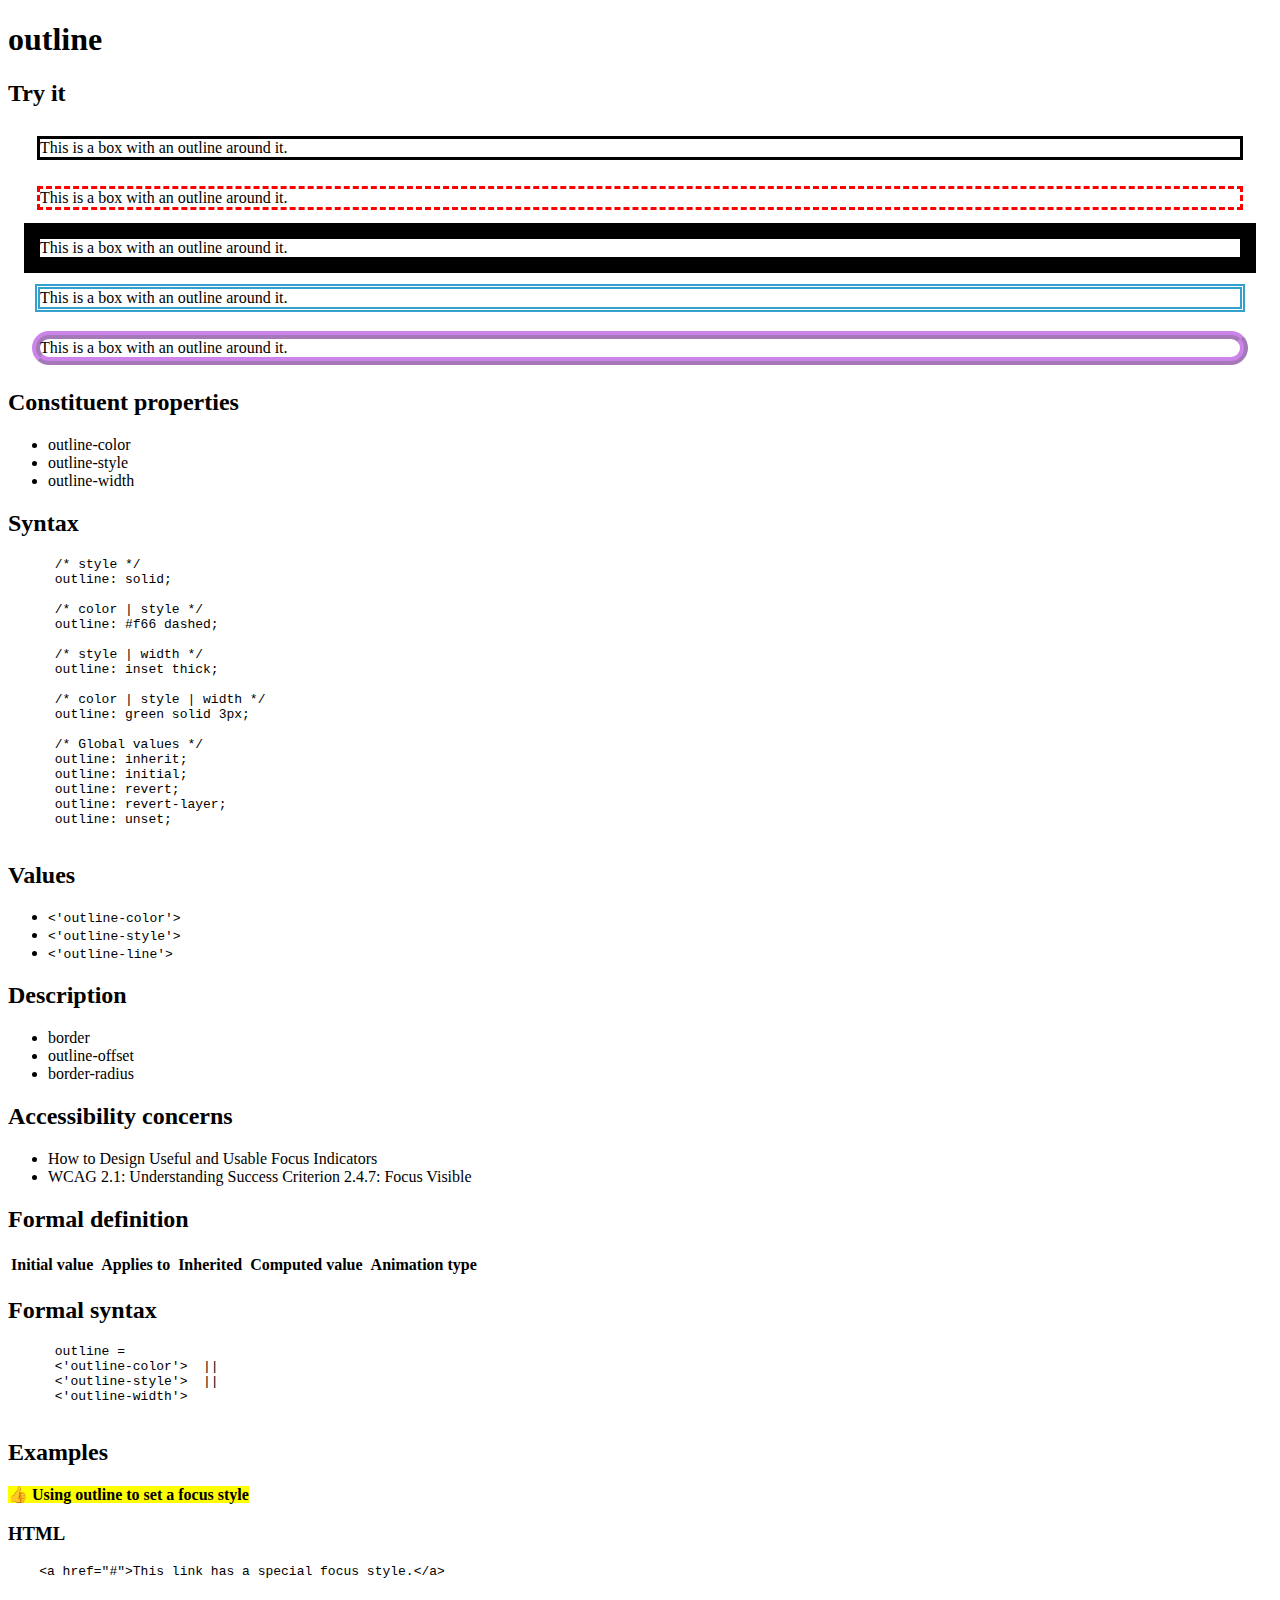
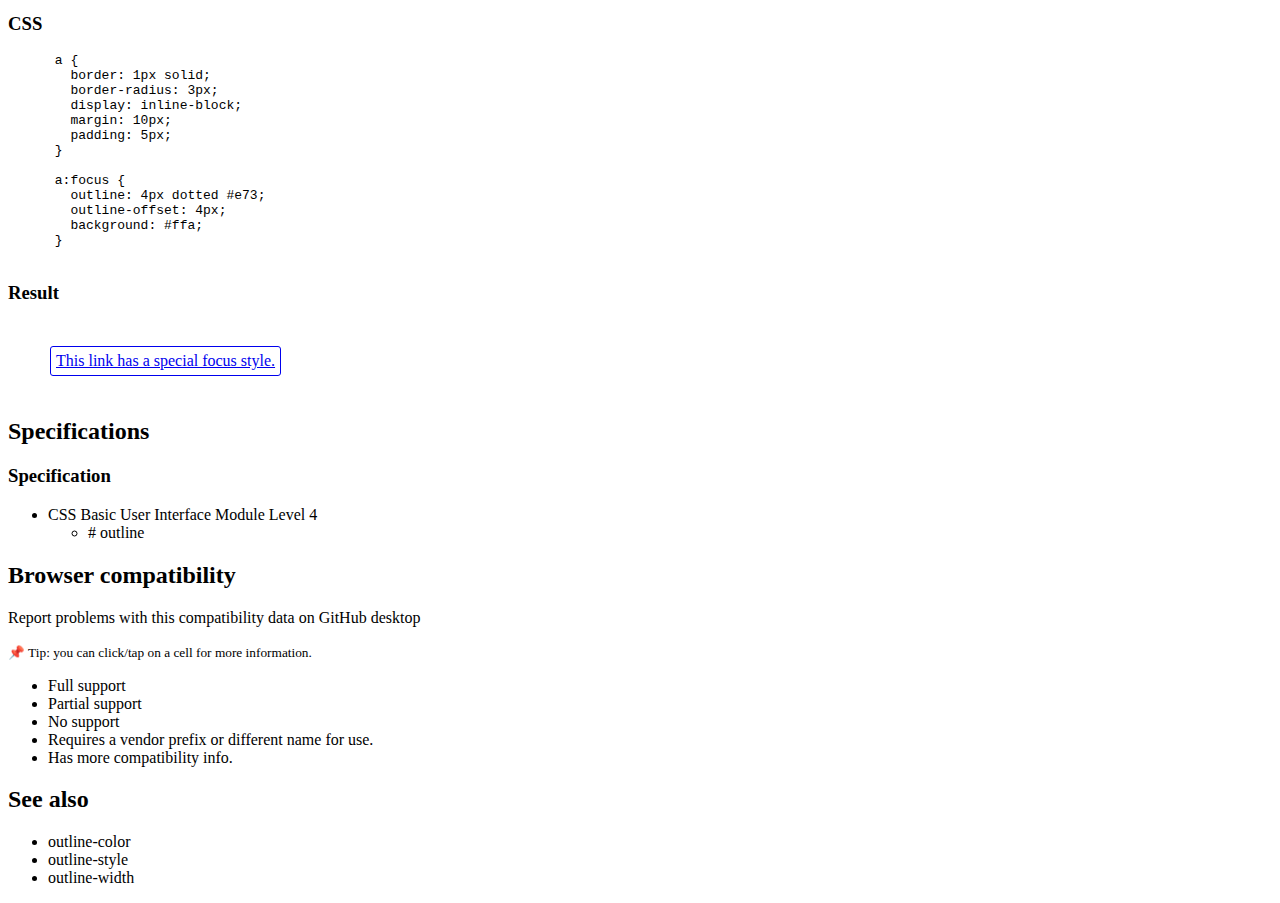
==== outline/index.html @ cb39807c "4 files added, 4 deleted: Change Directory" ====
<!DOCTYPE html>
<html lang="en">
  <head>
    <meta charset="UTF-8" />
    <meta http-equiv="X-UA-Compatible" content="IE=edge" />
    <meta name="viewport" content="width=device-width, initial-scale=1.0" />
    <title>outline</title>
    <!--
      Need a visual blank slate?
      Remove all code in `styles.css`!
    -->
    <link rel="stylesheet" href="styles.css" />
    <script type="module" src="script.js"></script>
  </head>
  <body>
    <h1>outline</h1>
    <h2>Try it</h2>
    <div class="outline1">This is a box with an outline around it.</div>
    <div class="outline2">This is a box with an outline around it.</div>
    <div class="outline3">This is a box with an outline around it.</div>
    <div class="outline4">This is a box with an outline around it.</div>
    <div class="outline5">This is a box with an outline around it.</div>
    <h2>Constituent properties</h2>
    <ul>
      <li>outline-color</li>
      <li>outline-style</li>
      <li>outline-width</li>
    </ul>
    <h2>Syntax</h2>
    <pre>
      /* style */
      outline: solid;
      
      /* color | style */
      outline: #f66 dashed;
      
      /* style | width */
      outline: inset thick;
      
      /* color | style | width */
      outline: green solid 3px;
      
      /* Global values */
      outline: inherit;
      outline: initial;
      outline: revert;
      outline: revert-layer;
      outline: unset;    
    </pre>
    <h2>Values</h2>
    <ul>
      <li><code>&lt;'outline-color'&gt;</code></li>
      <li><code>&lt;'outline-style'&gt;</code></li>
      <li><code>&lt;'outline-line'&gt;</code></li>
    </ul>
    <h2>Description</h2>
    <ul>
      <li>border</li>
      <li>outline-offset</li>
      <li>border-radius</li>
    </ul>
    <h2>Accessibility concerns</h2>
    <ul>
      <li>How to Design Useful and Usable Focus Indicators</li>
      <li>WCAG 2.1: Understanding Success Criterion 2.4.7: Focus Visible</li>
    </ul>
    <h2>Formal definition</h2>
    <table>
      <tbody>
        <th>Initial value</th>
        <td></td>
        <th>Applies to</th>
        <td></td>
        <th>Inherited</th>
        <td></td>
        <th>Computed value</th>
        <td></td>
        <th>Animation type</th>
        <td></td>
      </tbody>
    </table>
    <h2>Formal syntax</h2>
    <pre>
      outline = 
      &lt;'outline-color'&gt;  ||
      &lt;'outline-style'&gt;  ||
      &lt;'outline-width'&gt;  
    </pre>
    <h2>Examples</h2>
    <strong>👍 Using outline to set a focus style</strong>
    <h3>HTML</h3>
    <pre>
    &lt;a href="#"&gt;This link has a special focus style.&lt;/a&gt;
    </pre>
    <h3>CSS</h3>
    <pre>
      a {
        border: 1px solid;
        border-radius: 3px;
        display: inline-block;
        margin: 10px;
        padding: 5px;
      }
      
      a:focus {
        outline: 4px dotted #e73;
        outline-offset: 4px;
        background: #ffa;
      }    
    </pre>
    <h3>Result</h3>
    <div class="result">
      <a href="#">This link has a special focus style.</a>
    </div>
    <h2>Specifications</h2>
    <h3>Specification</h3>
    <ul>
      <li>
        CSS Basic User Interface Module Level 4
        <ul>
          <li># outline</li>
        </ul>
      </li>
    </ul>
    <h2>Browser compatibility</h2>
    <p>Report problems with this compatibility data on GitHub desktop</p>
    <small>📌 Tip: you can click/tap on a cell for more information.</small>
    <ul>
      <li>Full support</li>
      <li>Partial support</li>
      <li>No support</li>
      <li>Requires a vendor prefix or different name for use.</li>
      <li>Has more compatibility info.</li>
    </ul>
    <h2>See also</h2>
    <ul>
      <li>outline-color</li>
      <li>outline-style</li>
      <li>outline-width</li>
    </ul>
  </body>
</html>
---- outline/styles.css ----
div {
  margin: 2em;
}
.outline1 {
  outline: solid;
}
.outline2 {
  outline: dashed red;
}
.outline3 {
  outline: 1rem solid;
}
.outline4 {
  outline: thick double #32a1ce;
}
.outline5 {
  outline: 8px ridge rgba(170, 50, 220, 0.6);
  border-radius: 2rem;
}

a {
  border: 1px solid;
  border-radius: 3px;
  display: inline-block;
  margin: 10px;
  padding: 5px;
}

a:focus {
  outline: 4px dotted #e73;
  outline-offset: 4px;
  background: #ffa;
}

strong {
  background: yellow;
}
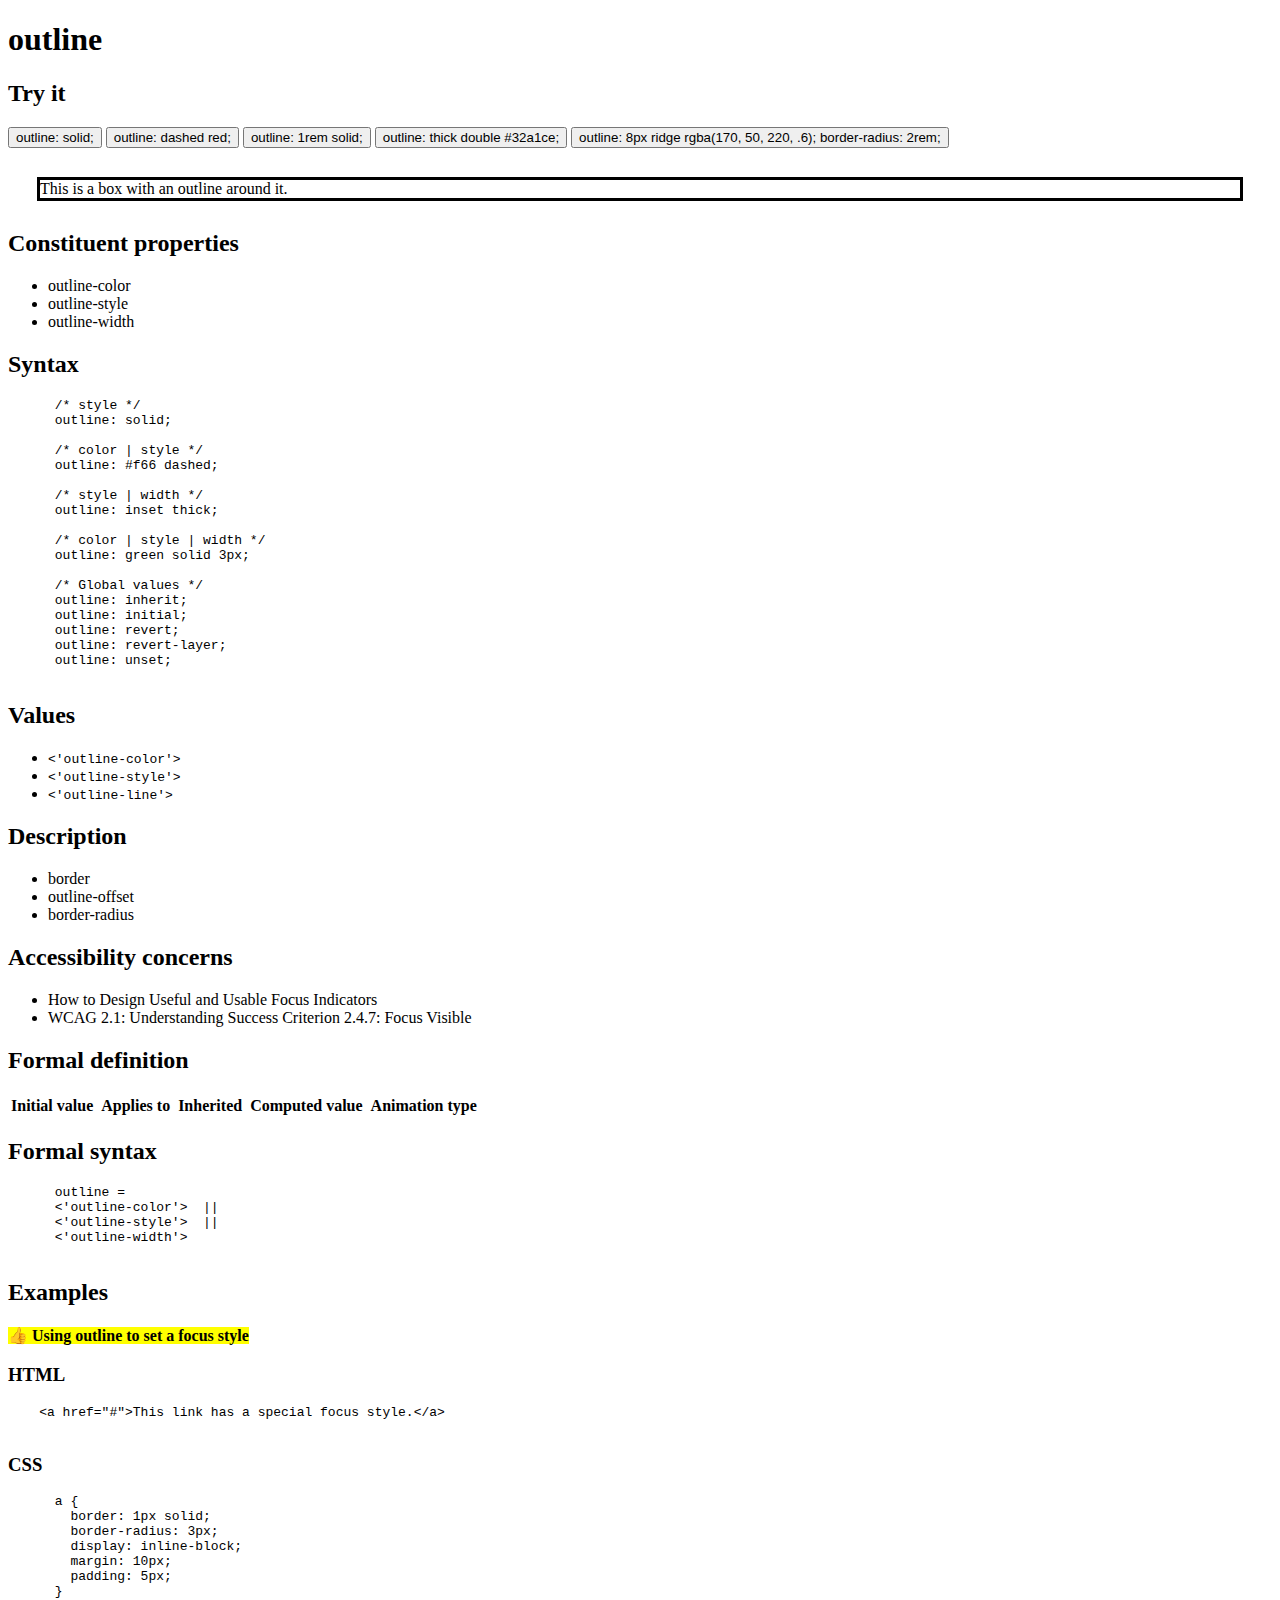
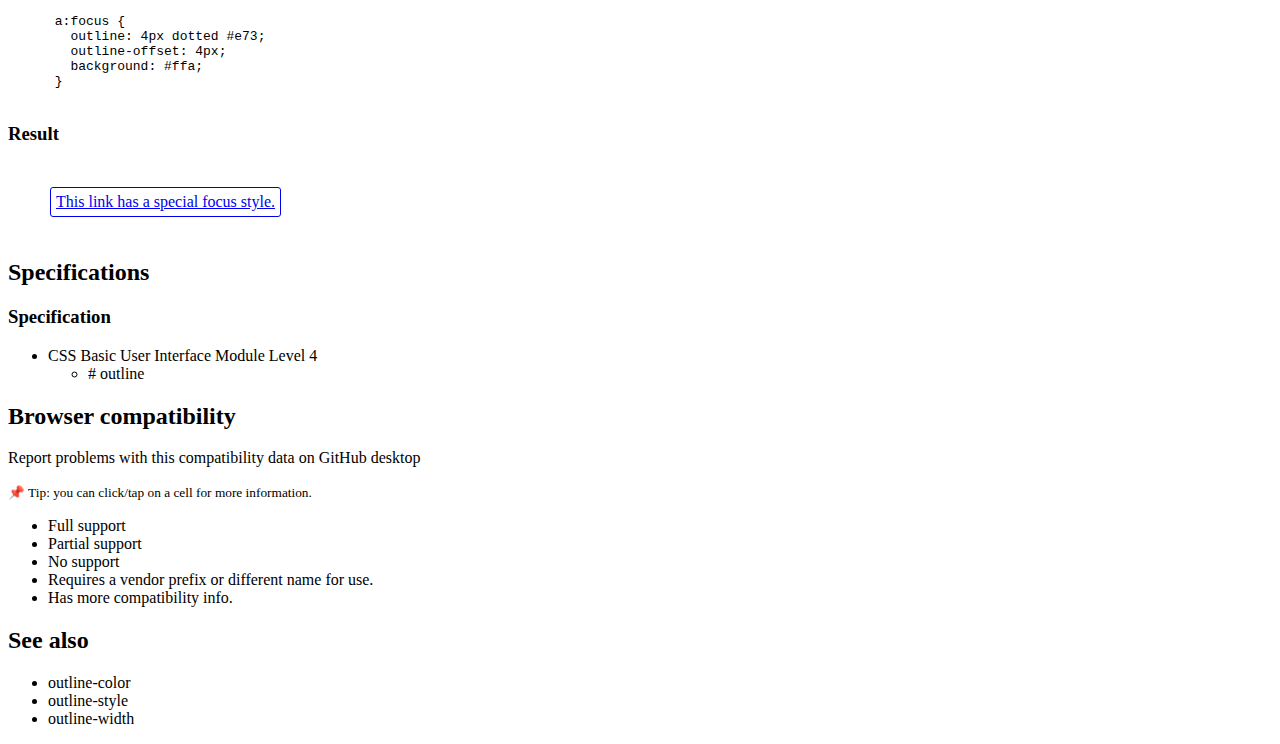
==== commit 625e255d: "3 files modified: Add javascript" ====
--- a/outline/index.html
+++ b/outline/index.html
@@ -15,11 +15,16 @@
   <body>
     <h1>outline</h1>
     <h2>Try it</h2>
-    <div class="outline1">This is a box with an outline around it.</div>
-    <div class="outline2">This is a box with an outline around it.</div>
-    <div class="outline3">This is a box with an outline around it.</div>
-    <div class="outline4">This is a box with an outline around it.</div>
-    <div class="outline5">This is a box with an outline around it.</div>
+    <button type="button">outline: solid;</button>
+    <button type="button">outline: dashed red;</button>
+    <button type="button">outline: 1rem solid;</button>
+    <button type="button">outline: thick double #32a1ce;</button>
+    <button type="button">
+      outline: 8px ridge rgba(170, 50, 220, .6); border-radius: 2rem;
+    </button>
+    <div id="target" class="outline0">
+      This is a box with an outline around it.
+    </div>
     <h2>Constituent properties</h2>
     <ul>
       <li>outline-color</li>
@@ -110,7 +115,7 @@
     </pre>
     <h3>Result</h3>
     <div class="result">
-      <a href="#">This link has a special focus style.</a>
+      <a id="result" href="#">This link has a special focus style.</a>
     </div>
     <h2>Specifications</h2>
     <h3>Specification</h3>
--- a/outline/styles.css
+++ b/outline/styles.css
@@ -1,19 +1,19 @@
 div {
   margin: 2em;
 }
-.outline1 {
+.outline0 {
   outline: solid;
 }
-.outline2 {
+.outline1 {
   outline: dashed red;
 }
-.outline3 {
+.outline2 {
   outline: 1rem solid;
 }
-.outline4 {
+.outline3 {
   outline: thick double #32a1ce;
 }
-.outline5 {
+.outline4 {
   outline: 8px ridge rgba(170, 50, 220, 0.6);
   border-radius: 2rem;
 }
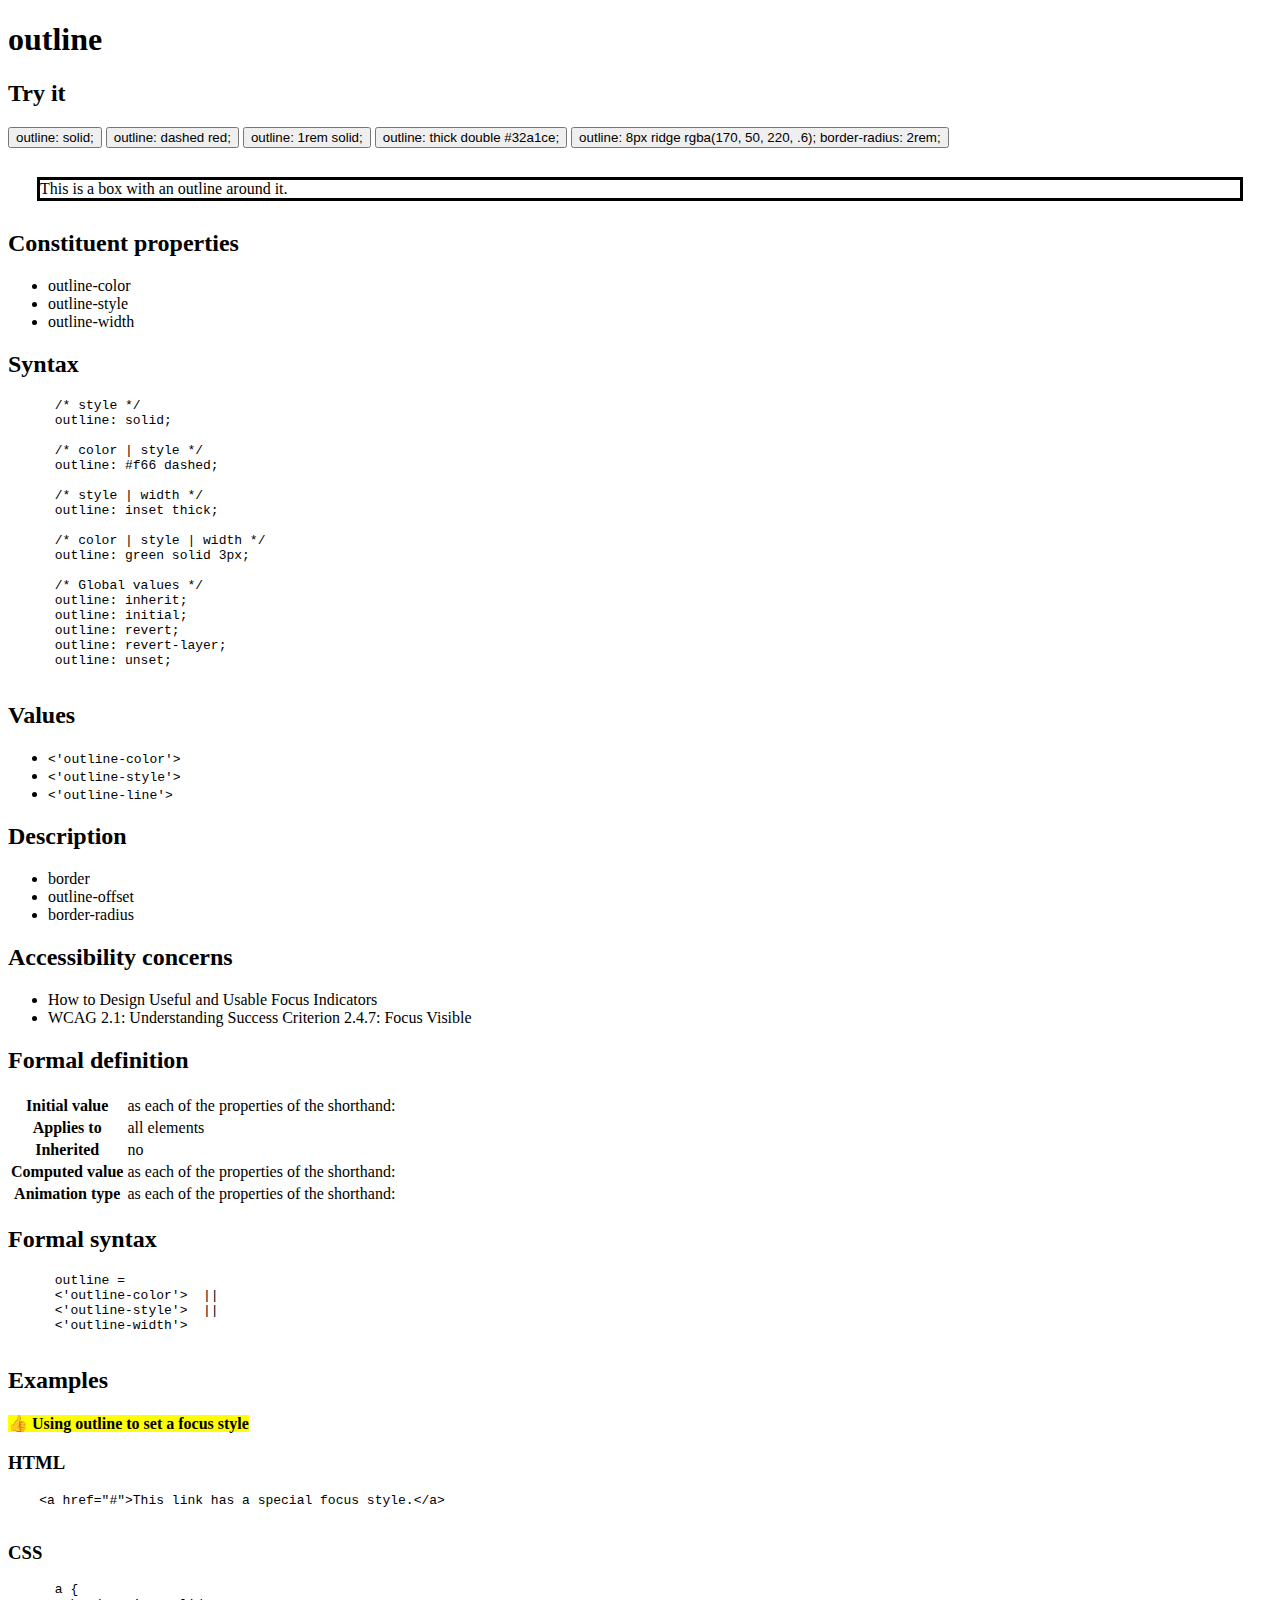
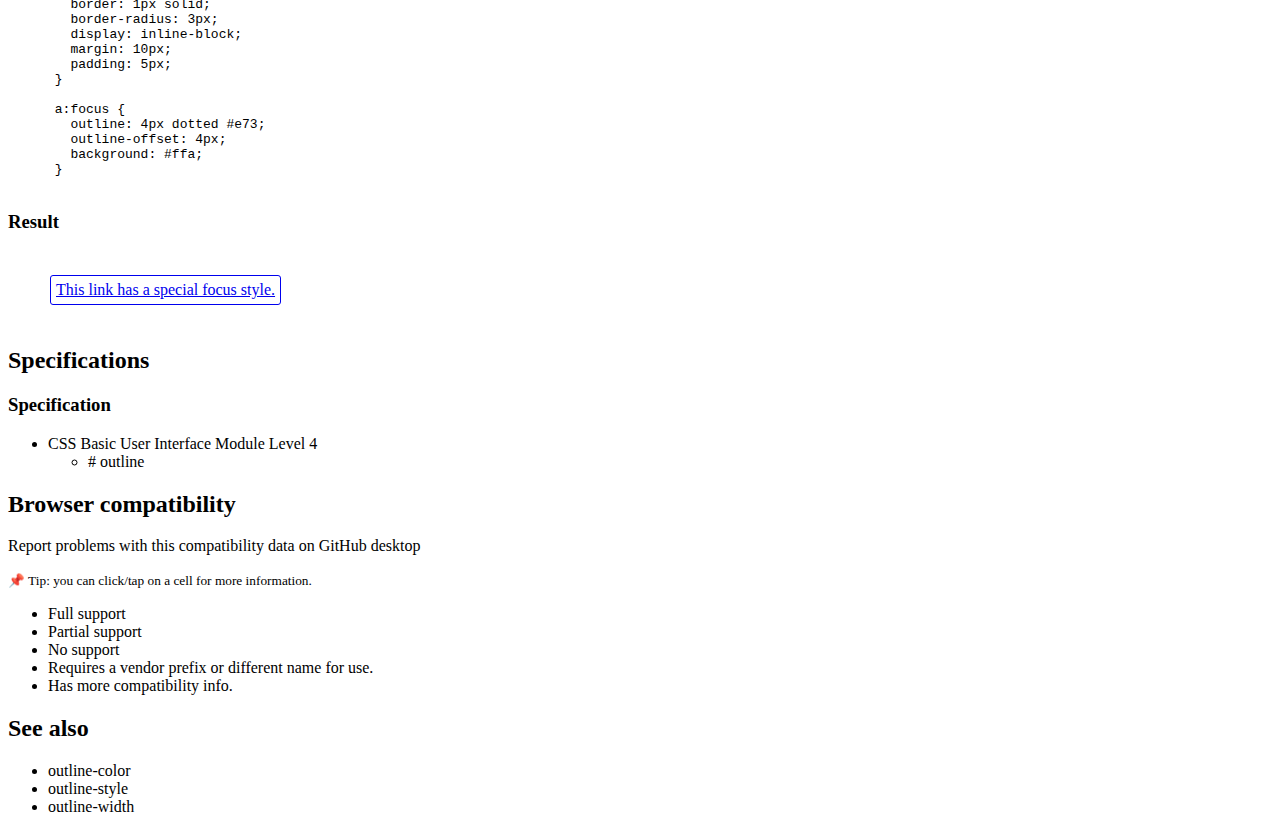
==== commit d509e62b: "1 file modified" ====
--- a/outline/index.html
+++ b/outline/index.html
@@ -72,16 +72,26 @@
     <h2>Formal definition</h2>
     <table>
       <tbody>
-        <th>Initial value</th>
-        <td></td>
-        <th>Applies to</th>
-        <td></td>
-        <th>Inherited</th>
-        <td></td>
-        <th>Computed value</th>
-        <td></td>
-        <th>Animation type</th>
-        <td></td>
+        <tr>
+          <th>Initial value</th>
+          <td>as each of the properties of the shorthand:</td>
+        </tr>
+        <tr>
+          <th>Applies to</th>
+          <td>all elements</td>
+        </tr>
+        <tr>
+          <th>Inherited</th>
+          <td>no</td>
+        </tr>
+        <tr>
+          <th>Computed value</th>
+          <td>as each of the properties of the shorthand:</td>
+        </tr>
+        <tr>
+          <th>Animation type</th>
+          <td>as each of the properties of the shorthand:</td>
+        </tr>
       </tbody>
     </table>
     <h2>Formal syntax</h2>
